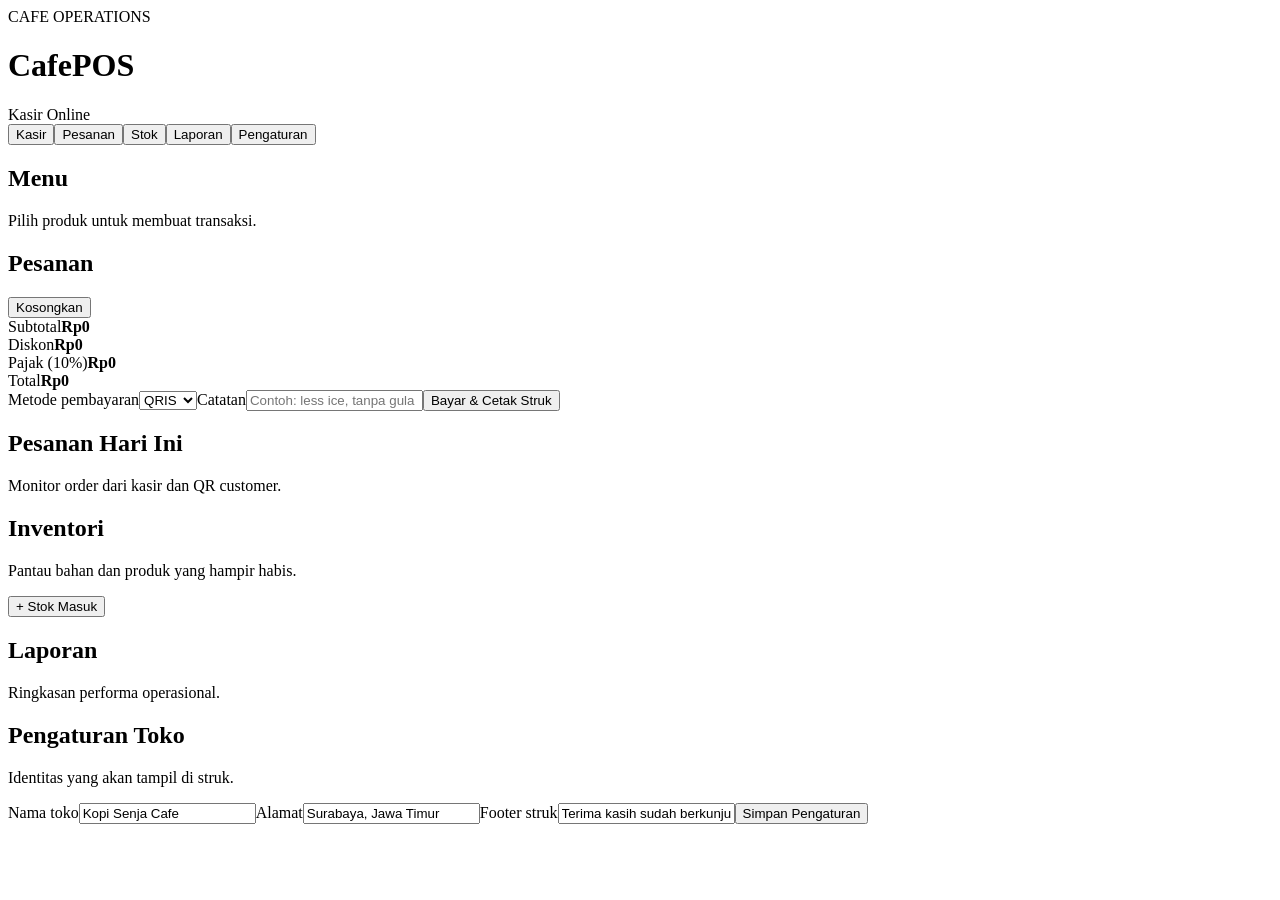
==== index.html @ b2c29be2 "feat: build functional cafe POS MVP" ====
<!doctype html>
<html lang="id">
<head><meta charset="UTF-8"><meta name="viewport" content="width=device-width,initial-scale=1.0"><title>CafePOS — Kasir Cafe</title><link rel="stylesheet" href="styles.css"></head>
<body>
<div class="app">
<header><div><span class="eyebrow">CAFE OPERATIONS</span><h1>CafePOS</h1></div><div class="header-right"><span id="clock"></span><span class="badge">Kasir Online</span></div></header>
<nav class="tabs"><button class="tab active" data-view="pos">Kasir</button><button class="tab" data-view="orders">Pesanan</button><button class="tab" data-view="inventory">Stok</button><button class="tab" data-view="reports">Laporan</button><button class="tab" data-view="settings">Pengaturan</button></nav>
<main>
<section id="pos" class="view active"><div class="content-grid">
<div><div class="section-head"><div><h2>Menu</h2><p>Pilih produk untuk membuat transaksi.</p></div><div id="categories" class="chips"></div></div><div id="products" class="product-grid"></div></div>
<aside class="cart"><div class="section-head"><div><h2>Pesanan</h2><p id="orderNo"></p></div><button id="clearCart" class="ghost">Kosongkan</button></div><div id="cartItems" class="cart-items"></div><div class="summary"><div><span>Subtotal</span><b id="subtotal">Rp0</b></div><div><span>Diskon</span><b id="discount">Rp0</b></div><div><span>Pajak (10%)</span><b id="tax">Rp0</b></div><div class="total"><span>Total</span><strong id="total">Rp0</strong></div></div><div class="checkout"><label>Metode pembayaran<select id="payment"><option>QRIS</option><option>Cash</option><option>Debit</option><option>Credit</option></select></label><label>Catatan<input id="note" placeholder="Contoh: less ice, tanpa gula"></label><button id="checkout" class="primary">Bayar & Cetak Struk</button></div></aside>
</div></section>
<section id="orders" class="view"><div class="section-head"><div><h2>Pesanan Hari Ini</h2><p>Monitor order dari kasir dan QR customer.</p></div></div><div id="orderList" class="table-wrap"></div></section>
<section id="inventory" class="view"><div class="section-head"><div><h2>Inventori</h2><p>Pantau bahan dan produk yang hampir habis.</p></div><button id="restock" class="primary small">+ Stok Masuk</button></div><div id="inventoryList" class="table-wrap"></div></section>
<section id="reports" class="view"><div class="section-head"><div><h2>Laporan</h2><p>Ringkasan performa operasional.</p></div></div><div id="reportCards" class="metric-grid"></div><div id="topProducts" class="panel"></div></section>
<section id="settings" class="view"><div class="settings panel"><h2>Pengaturan Toko</h2><p>Identitas yang akan tampil di struk.</p><label>Nama toko<input id="storeName" value="Kopi Senja Cafe"></label><label>Alamat<input id="storeAddress" value="Surabaya, Jawa Timur"></label><label>Footer struk<input id="receiptFooter" value="Terima kasih sudah berkunjung!"></label><button id="saveSettings" class="primary">Simpan Pengaturan</button></div></section>
</main></div><div id="toast"></div><script src="app.js"></script></body></html>
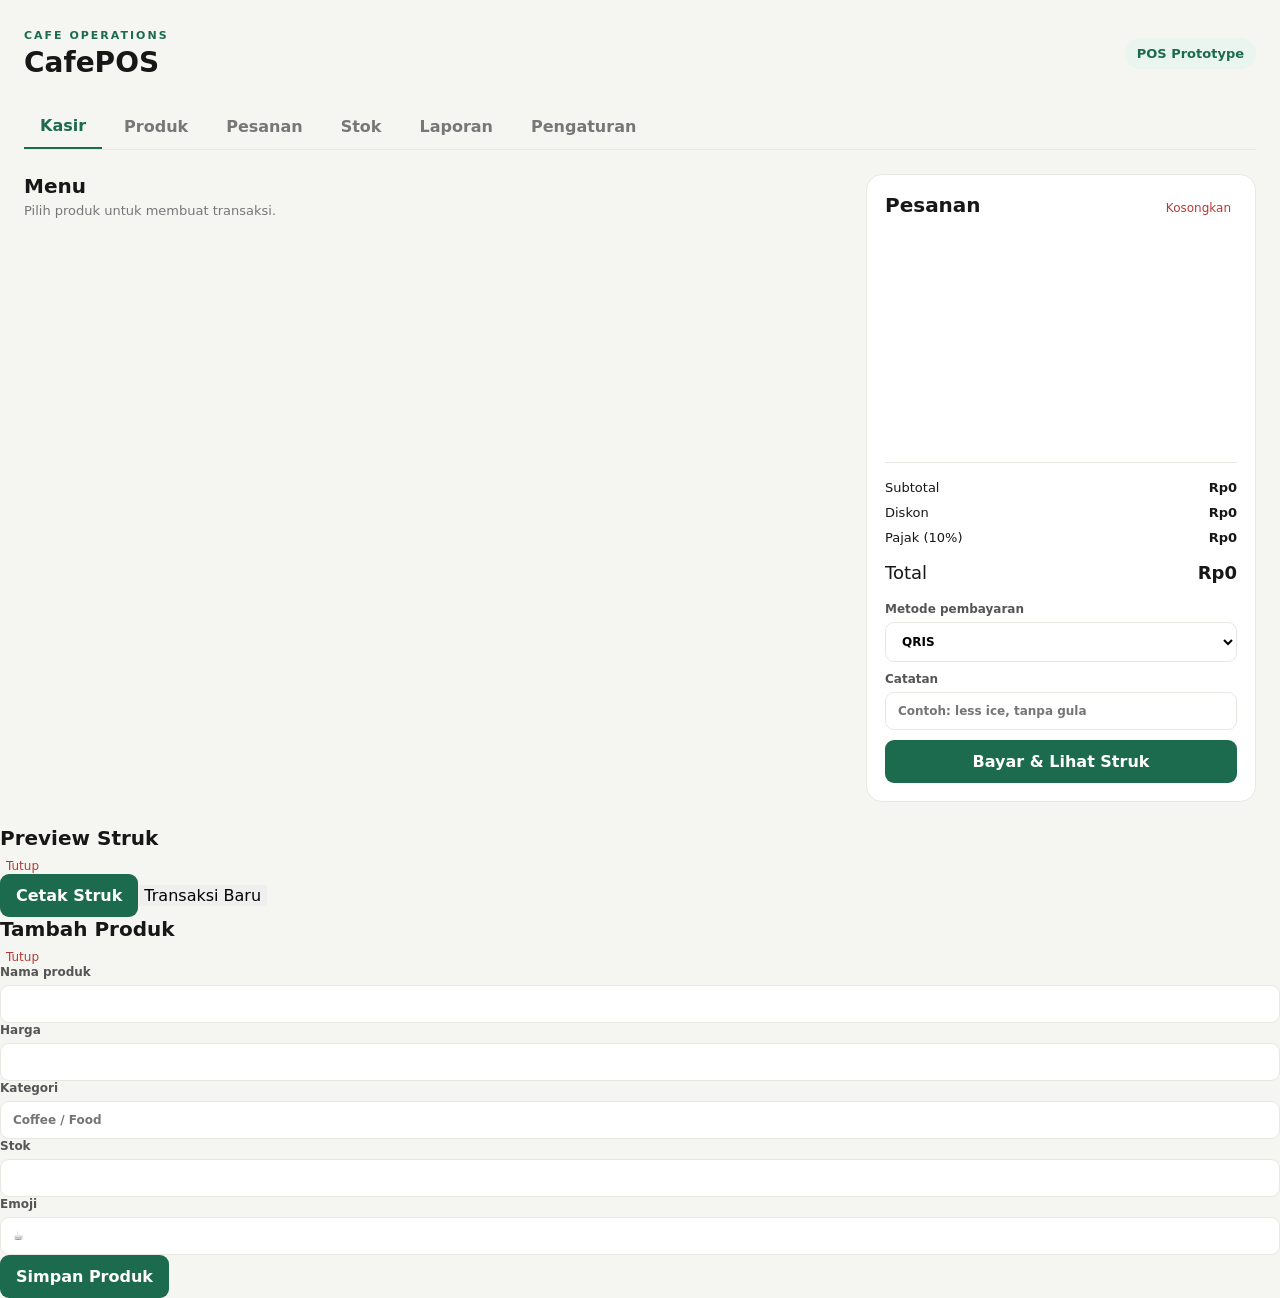
==== commit f02222f0: "feat: improve POS product management and receipt preview" ====
--- a/index.html
+++ b/index.html
@@ -1,17 +1,14 @@
-<!doctype html>
-<html lang="id">
-<head><meta charset="UTF-8"><meta name="viewport" content="width=device-width,initial-scale=1.0"><title>CafePOS — Kasir Cafe</title><link rel="stylesheet" href="styles.css"></head>
-<body>
-<div class="app">
-<header><div><span class="eyebrow">CAFE OPERATIONS</span><h1>CafePOS</h1></div><div class="header-right"><span id="clock"></span><span class="badge">Kasir Online</span></div></header>
-<nav class="tabs"><button class="tab active" data-view="pos">Kasir</button><button class="tab" data-view="orders">Pesanan</button><button class="tab" data-view="inventory">Stok</button><button class="tab" data-view="reports">Laporan</button><button class="tab" data-view="settings">Pengaturan</button></nav>
+<!doctype html><html lang="id"><head><meta charset="UTF-8"><meta name="viewport" content="width=device-width,initial-scale=1.0"><title>CafePOS — Kasir Cafe</title><link rel="stylesheet" href="styles.css"></head><body><div class="app">
+<header><div><span class="eyebrow">CAFE OPERATIONS</span><h1>CafePOS</h1></div><div class="header-right"><span id="clock"></span><span class="badge">POS Prototype</span></div></header>
+<nav class="tabs"><button class="tab active" data-view="pos">Kasir</button><button class="tab" data-view="products">Produk</button><button class="tab" data-view="orders">Pesanan</button><button class="tab" data-view="inventory">Stok</button><button class="tab" data-view="reports">Laporan</button><button class="tab" data-view="settings">Pengaturan</button></nav>
 <main>
-<section id="pos" class="view active"><div class="content-grid">
-<div><div class="section-head"><div><h2>Menu</h2><p>Pilih produk untuk membuat transaksi.</p></div><div id="categories" class="chips"></div></div><div id="products" class="product-grid"></div></div>
-<aside class="cart"><div class="section-head"><div><h2>Pesanan</h2><p id="orderNo"></p></div><button id="clearCart" class="ghost">Kosongkan</button></div><div id="cartItems" class="cart-items"></div><div class="summary"><div><span>Subtotal</span><b id="subtotal">Rp0</b></div><div><span>Diskon</span><b id="discount">Rp0</b></div><div><span>Pajak (10%)</span><b id="tax">Rp0</b></div><div class="total"><span>Total</span><strong id="total">Rp0</strong></div></div><div class="checkout"><label>Metode pembayaran<select id="payment"><option>QRIS</option><option>Cash</option><option>Debit</option><option>Credit</option></select></label><label>Catatan<input id="note" placeholder="Contoh: less ice, tanpa gula"></label><button id="checkout" class="primary">Bayar & Cetak Struk</button></div></aside>
-</div></section>
-<section id="orders" class="view"><div class="section-head"><div><h2>Pesanan Hari Ini</h2><p>Monitor order dari kasir dan QR customer.</p></div></div><div id="orderList" class="table-wrap"></div></section>
-<section id="inventory" class="view"><div class="section-head"><div><h2>Inventori</h2><p>Pantau bahan dan produk yang hampir habis.</p></div><button id="restock" class="primary small">+ Stok Masuk</button></div><div id="inventoryList" class="table-wrap"></div></section>
+<section id="pos" class="view active"><div class="content-grid"><div><div class="section-head"><div><h2>Menu</h2><p>Pilih produk untuk membuat transaksi.</p></div><div id="categories" class="chips"></div></div><div id="products" class="product-grid"></div></div>
+<aside class="cart"><div class="section-head"><div><h2>Pesanan</h2><p id="orderNo"></p></div><button id="clearCart" class="ghost">Kosongkan</button></div><div id="cartItems" class="cart-items"></div><div class="summary"><div><span>Subtotal</span><b id="subtotal">Rp0</b></div><div><span>Diskon</span><b id="discount">Rp0</b></div><div><span>Pajak (10%)</span><b id="tax">Rp0</b></div><div class="total"><span>Total</span><strong id="total">Rp0</strong></div></div><div class="checkout"><label>Metode pembayaran<select id="payment"><option>QRIS</option><option>Cash</option><option>Debit</option><option>Credit</option></select></label><label>Catatan<input id="note" placeholder="Contoh: less ice, tanpa gula"></label><button id="checkout" class="primary">Bayar & Lihat Struk</button></div></aside></div></section>
+<section id="products" class="view"><div class="section-head"><div><h2>Kelola Produk</h2><p>Tambah, edit, hapus, harga, kategori, stok, dan emoji produk.</p></div><button class="primary small" id="addProduct">+ Tambah Produk</button></div><div id="productAdmin" class="table-wrap"></div></section>
+<section id="orders" class="view"><div class="section-head"><div><h2>Pesanan Hari Ini</h2><p>Monitor transaksi kasir dan order QR.</p></div></div><div id="orderList" class="table-wrap"></div></section>
+<section id="inventory" class="view"><div class="section-head"><div><h2>Inventori</h2><p>Pantau stok produk.</p></div></div><div id="inventoryList" class="table-wrap"></div></section>
 <section id="reports" class="view"><div class="section-head"><div><h2>Laporan</h2><p>Ringkasan performa operasional.</p></div></div><div id="reportCards" class="metric-grid"></div><div id="topProducts" class="panel"></div></section>
-<section id="settings" class="view"><div class="settings panel"><h2>Pengaturan Toko</h2><p>Identitas yang akan tampil di struk.</p><label>Nama toko<input id="storeName" value="Kopi Senja Cafe"></label><label>Alamat<input id="storeAddress" value="Surabaya, Jawa Timur"></label><label>Footer struk<input id="receiptFooter" value="Terima kasih sudah berkunjung!"></label><button id="saveSettings" class="primary">Simpan Pengaturan</button></div></section>
-</main></div><div id="toast"></div><script src="app.js"></script></body></html>+<section id="settings" class="view"><div class="settings panel"><h2>Pengaturan Toko & Struk</h2><p>Identitas ini digunakan pada preview dan cetak struk.</p><div class="logo-setting"><div id="logoPreview" class="logo-preview">LOGO</div><div><label>Logo toko<input id="logoFile" type="file" accept="image/png,image/jpeg,image/webp"></label><button id="removeLogo" class="ghost">Hapus logo</button></div></div><label>Nama toko<input id="storeName"></label><label>Alamat<input id="storeAddress"></label><label>Footer struk<input id="receiptFooter"></label><button id="saveSettings" class="primary">Simpan Pengaturan</button></div></section>
+</main></div>
+<div id="receiptModal" class="modal hidden"><div class="modal-card"><div class="modal-head"><h2>Preview Struk</h2><button id="closeReceipt" class="ghost">Tutup</button></div><div id="receiptPreview" class="receipt"></div><div class="modal-actions"><button id="printReceipt" class="primary">Cetak Struk</button><button id="newOrder" class="secondary">Transaksi Baru</button></div></div></div>
+<div id="productModal" class="modal hidden"><div class="modal-card"><div class="modal-head"><h2 id="productModalTitle">Tambah Produk</h2><button id="closeProduct" class="ghost">Tutup</button></div><div class="form-grid"><label>Nama produk<input id="pName"></label><label>Harga<input id="pPrice" type="number"></label><label>Kategori<input id="pCat" placeholder="Coffee / Food"></label><label>Stok<input id="pStock" type="number"></label><label>Emoji<input id="pEmoji" placeholder="☕"></label></div><div class="modal-actions"><button id="saveProduct" class="primary">Simpan Produk</button></div></div></div><div id="toast"></div><script src="app.js"></script></body></html>
--- a/styles.css
+++ b/styles.css
@@ -0,0 +1 @@
+:root{--bg:#f5f5f2;--card:#fff;--ink:#171717;--muted:#777;--line:#e8e8e3;--accent:#1d6b4f;--accent2:#eaf5ef;--danger:#b53a35}*{box-sizing:border-box}body{margin:0;background:var(--bg);color:var(--ink);font-family:Inter,ui-sans-serif,system-ui,-apple-system,sans-serif}button,input,select{font:inherit}button{cursor:pointer;border:0}.app{max-width:1500px;margin:auto;padding:24px}header{display:flex;justify-content:space-between;align-items:center;margin-bottom:22px}.eyebrow{font-size:11px;letter-spacing:2px;color:var(--accent);font-weight:800}h1{margin:3px 0;font-size:28px}h2{margin:0 0 5px;font-size:20px}p{margin:0;color:var(--muted);font-size:13px}.header-right{display:flex;gap:12px;align-items:center;color:var(--muted);font-size:13px}.badge,.chips button{background:var(--accent2);color:var(--accent);padding:8px 12px;border-radius:999px;font-weight:700}.tabs{display:flex;gap:6px;border-bottom:1px solid var(--line);margin-bottom:24px}.tab{background:none;padding:12px 16px;color:var(--muted);font-weight:700}.tab.active{color:var(--accent);border-bottom:2px solid var(--accent)}.view{display:none}.view.active{display:block}.content-grid{display:grid;grid-template-columns:1fr 390px;gap:22px}.section-head{display:flex;justify-content:space-between;align-items:center;margin-bottom:18px}.chips{display:flex;gap:6px}.chips button{border:1px solid transparent;background:#fff;color:#666}.chips button.active{background:var(--accent);color:white}.product-grid{display:grid;grid-template-columns:repeat(3,1fr);gap:12px}.product{background:var(--card);border:1px solid var(--line);border-radius:14px;padding:16px;text-align:left;transition:.15s}.product:hover{transform:translateY(-2px);box-shadow:0 8px 24px #0000000b}.product .emoji{font-size:30px}.product h3{margin:12px 0 4px;font-size:15px}.price{font-weight:800}.stock{font-size:11px;color:var(--muted)}.cart,.panel{background:var(--card);border:1px solid var(--line);border-radius:16px;padding:18px}.ghost{background:none;color:var(--danger);font-size:12px}.cart-items{min-height:210px;max-height:360px;overflow:auto}.cart-row{display:grid;grid-template-columns:1fr auto;gap:8px;padding:12px 0;border-bottom:1px solid var(--line)}.cart-row small{color:var(--muted)}.qty{display:flex;align-items:center;gap:7px}.qty button{width:26px;height:26px;border-radius:7px;background:#f1f1ee}.summary{border-top:1px solid var(--line);margin-top:12px;padding-top:12px}.summary>div{display:flex;justify-content:space-between;padding:5px 0;font-size:13px}.summary .total{font-size:18px;padding-top:12px}.checkout{display:grid;gap:10px;margin-top:14px}label{display:grid;gap:6px;font-size:12px;font-weight:700;color:#555}input,select{width:100%;padding:11px 12px;border:1px solid var(--line);border-radius:9px;background:#fff;outline:none}input:focus,select:focus{border-color:var(--accent)}.primary{background:var(--accent);color:#fff;padding:12px 16px;border-radius:9px;font-weight:800}.small{padding:9px 12px}.table-wrap{background:#fff;border:1px solid var(--line);border-radius:14px;overflow:auto}table{width:100%;border-collapse:collapse}th,td{text-align:left;padding:13px 15px;border-bottom:1px solid var(--line);font-size:13px}th{font-size:11px;text-transform:uppercase;color:var(--muted)}.status{padding:5px 8px;border-radius:999px;background:var(--accent2);color:var(--accent);font-weight:700;font-size:11px}.low{color:var(--danger);font-weight:800}.metric-grid{display:grid;grid-template-columns:repeat(4,1fr);gap:12px;margin-bottom:18px}.metric{background:#fff;border:1px solid var(--line);padding:18px;border-radius:14px}.metric span{color:var(--muted);font-size:12px}.metric strong{display:block;font-size:25px;margin-top:8px}.settings{max-width:600px;display:grid;gap:14px}.settings h2,.settings p{grid-column:1/-1}#toast{position:fixed;right:22px;bottom:22px;background:#171717;color:#fff;padding:12px 16px;border-radius:9px;opacity:0;transform:translateY(10px);transition:.2s}#toast.show{opacity:1;transform:none}@media(max-width:900px){.content-grid{grid-template-columns:1fr}.product-grid{grid-template-columns:repeat(2,1fr)}.metric-grid{grid-template-columns:repeat(2,1fr)}}@media(max-width:560px){.app{padding:14px}.product-grid{grid-template-columns:1fr}.chips{overflow:auto}.header-right{display:none}}
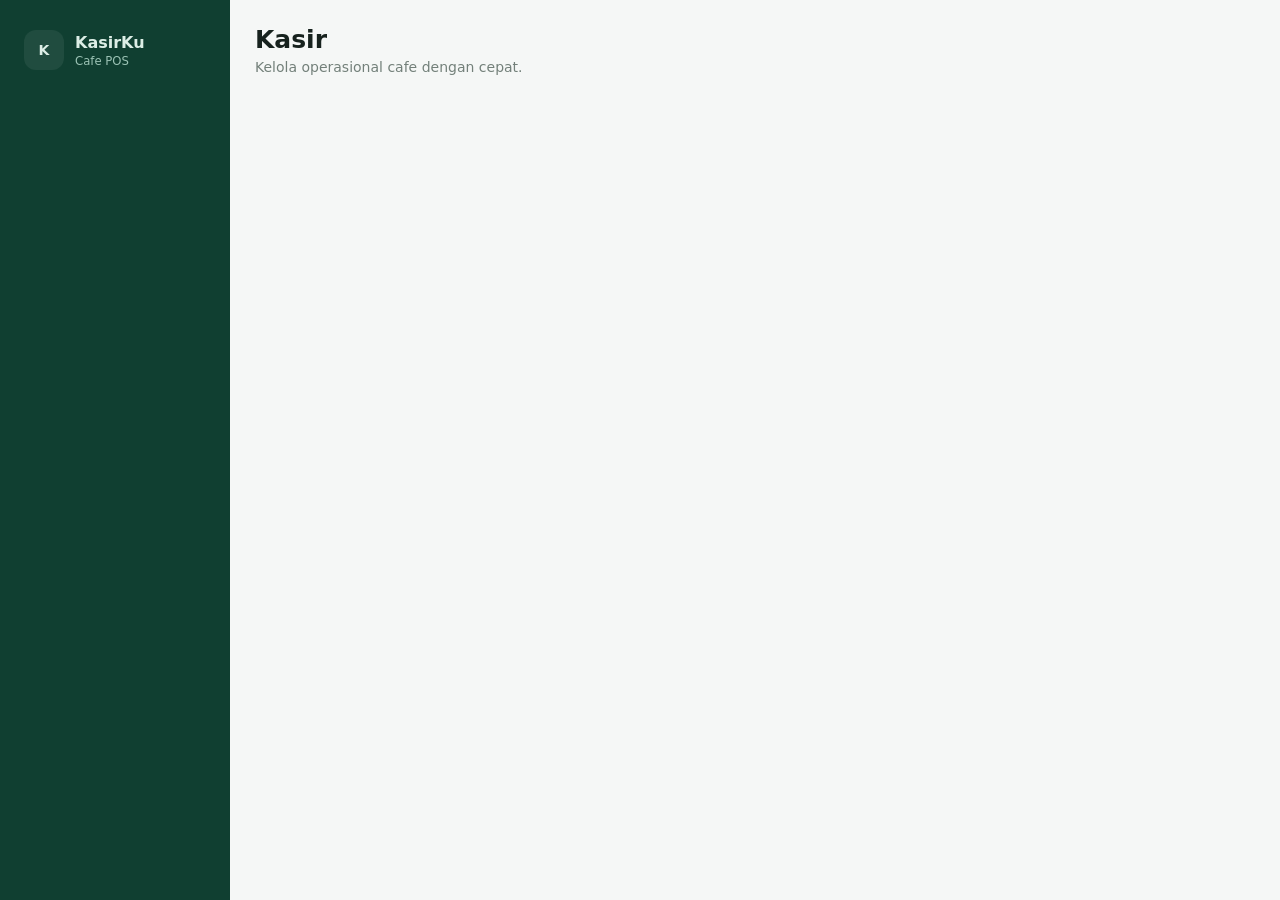
==== commit 1e2c3f27: "Upgrade main POS to KasirKu modern UI" ====
--- a/index.html
+++ b/index.html
@@ -1,14 +1,61 @@
-<!doctype html><html lang="id"><head><meta charset="UTF-8"><meta name="viewport" content="width=device-width,initial-scale=1.0"><title>CafePOS — Kasir Cafe</title><link rel="stylesheet" href="styles.css"></head><body><div class="app">
-<header><div><span class="eyebrow">CAFE OPERATIONS</span><h1>CafePOS</h1></div><div class="header-right"><span id="clock"></span><span class="badge">POS Prototype</span></div></header>
-<nav class="tabs"><button class="tab active" data-view="pos">Kasir</button><button class="tab" data-view="products">Produk</button><button class="tab" data-view="orders">Pesanan</button><button class="tab" data-view="inventory">Stok</button><button class="tab" data-view="reports">Laporan</button><button class="tab" data-view="settings">Pengaturan</button></nav>
-<main>
-<section id="pos" class="view active"><div class="content-grid"><div><div class="section-head"><div><h2>Menu</h2><p>Pilih produk untuk membuat transaksi.</p></div><div id="categories" class="chips"></div></div><div id="products" class="product-grid"></div></div>
-<aside class="cart"><div class="section-head"><div><h2>Pesanan</h2><p id="orderNo"></p></div><button id="clearCart" class="ghost">Kosongkan</button></div><div id="cartItems" class="cart-items"></div><div class="summary"><div><span>Subtotal</span><b id="subtotal">Rp0</b></div><div><span>Diskon</span><b id="discount">Rp0</b></div><div><span>Pajak (10%)</span><b id="tax">Rp0</b></div><div class="total"><span>Total</span><strong id="total">Rp0</strong></div></div><div class="checkout"><label>Metode pembayaran<select id="payment"><option>QRIS</option><option>Cash</option><option>Debit</option><option>Credit</option></select></label><label>Catatan<input id="note" placeholder="Contoh: less ice, tanpa gula"></label><button id="checkout" class="primary">Bayar & Lihat Struk</button></div></aside></div></section>
-<section id="products" class="view"><div class="section-head"><div><h2>Kelola Produk</h2><p>Tambah, edit, hapus, harga, kategori, stok, dan emoji produk.</p></div><button class="primary small" id="addProduct">+ Tambah Produk</button></div><div id="productAdmin" class="table-wrap"></div></section>
-<section id="orders" class="view"><div class="section-head"><div><h2>Pesanan Hari Ini</h2><p>Monitor transaksi kasir dan order QR.</p></div></div><div id="orderList" class="table-wrap"></div></section>
-<section id="inventory" class="view"><div class="section-head"><div><h2>Inventori</h2><p>Pantau stok produk.</p></div></div><div id="inventoryList" class="table-wrap"></div></section>
-<section id="reports" class="view"><div class="section-head"><div><h2>Laporan</h2><p>Ringkasan performa operasional.</p></div></div><div id="reportCards" class="metric-grid"></div><div id="topProducts" class="panel"></div></section>
-<section id="settings" class="view"><div class="settings panel"><h2>Pengaturan Toko & Struk</h2><p>Identitas ini digunakan pada preview dan cetak struk.</p><div class="logo-setting"><div id="logoPreview" class="logo-preview">LOGO</div><div><label>Logo toko<input id="logoFile" type="file" accept="image/png,image/jpeg,image/webp"></label><button id="removeLogo" class="ghost">Hapus logo</button></div></div><label>Nama toko<input id="storeName"></label><label>Alamat<input id="storeAddress"></label><label>Footer struk<input id="receiptFooter"></label><button id="saveSettings" class="primary">Simpan Pengaturan</button></div></section>
-</main></div>
-<div id="receiptModal" class="modal hidden"><div class="modal-card"><div class="modal-head"><h2>Preview Struk</h2><button id="closeReceipt" class="ghost">Tutup</button></div><div id="receiptPreview" class="receipt"></div><div class="modal-actions"><button id="printReceipt" class="primary">Cetak Struk</button><button id="newOrder" class="secondary">Transaksi Baru</button></div></div></div>
-<div id="productModal" class="modal hidden"><div class="modal-card"><div class="modal-head"><h2 id="productModalTitle">Tambah Produk</h2><button id="closeProduct" class="ghost">Tutup</button></div><div class="form-grid"><label>Nama produk<input id="pName"></label><label>Harga<input id="pPrice" type="number"></label><label>Kategori<input id="pCat" placeholder="Coffee / Food"></label><label>Stok<input id="pStock" type="number"></label><label>Emoji<input id="pEmoji" placeholder="☕"></label></div><div class="modal-actions"><button id="saveProduct" class="primary">Simpan Produk</button></div></div></div><div id="toast"></div><script src="app.js"></script></body></html>+<!doctype html>
+<html lang="id">
+<head>
+<meta charset="utf-8"><meta name="viewport" content="width=device-width,initial-scale=1">
+<title>KasirKu — Cafe POS</title>
+<style>
+:root{--g:#126b4f;--g2:#eaf6f0;--bg:#f5f7f6;--card:#fff;--ink:#17221e;--muted:#73807a;--line:#e2e9e5;--red:#c43d3d;--shadow:0 10px 30px #123b2a0b}
+*{box-sizing:border-box}body{margin:0;background:var(--bg);color:var(--ink);font:14px Inter,system-ui,-apple-system,Segoe UI,sans-serif}button,input,select,textarea{font:inherit}button{cursor:pointer;border:0}.app{display:flex;min-height:100vh}.side{width:230px;background:#103f31;color:#dceee6;padding:22px 14px;position:fixed;inset:0 auto 0 0}.brand{display:flex;gap:11px;align-items:center;padding:8px 10px 24px}.logo{width:40px;height:40px;border-radius:12px;background:#fff1;display:grid;place-items:center;overflow:hidden;font-weight:900}.logo img{width:100%;height:100%;object-fit:contain}.brand b{display:block;font-size:16px}.brand small{color:#9bc2b4}.nav{display:grid;gap:5px}.nav button{background:transparent;color:#b9d5cb;text-align:left;padding:12px 13px;border-radius:10px}.nav button:hover,.nav button.on{background:#ffffff14;color:#fff}.main{margin-left:230px;width:calc(100% - 230px);padding:25px;max-width:1500px}.top{display:flex;justify-content:space-between;align-items:center;margin-bottom:22px}.top h1{margin:0;font-size:25px}.top p{margin:5px 0 0;color:var(--muted)}.pill{padding:7px 10px;border-radius:99px;background:var(--g2);color:var(--g);font-weight:800;font-size:12px}.pos{display:grid;grid-template-columns:minmax(0,1fr) 400px;gap:18px}.search{background:#fff;border:1px solid var(--line);padding:13px 15px;border-radius:12px;width:100%;outline:0}.chips{display:flex;gap:7px;overflow:auto;padding:12px 0}.chips button{padding:8px 12px;border-radius:99px;background:#fff;border:1px solid var(--line);white-space:nowrap}.chips button.on{background:var(--g);color:#fff;border-color:var(--g)}.grid{display:grid;grid-template-columns:repeat(3,1fr);gap:12px}.pc{background:#fff;border:1px solid var(--line);border-radius:14px;padding:17px;text-align:left;min-height:120px;box-shadow:var(--shadow)}.pc:hover{transform:translateY(-2px)}.pc b,.pc span,.pc small{display:block}.pc b{font-size:15px;margin-bottom:14px}.pc span{font-weight:900}.pc small{color:var(--muted);margin-top:7px}.card{background:var(--card);border:1px solid var(--line);border-radius:15px;padding:18px;box-shadow:var(--shadow)}.cart{position:sticky;top:20px;height:max-content}.carthead,.bar,.row,.sum .line{display:flex;align-items:center;justify-content:space-between;gap:10px}.carthead{margin-bottom:12px}.carthead h3{margin:0}.mu{color:var(--muted);font-size:12px}.ci{display:grid;grid-template-columns:1fr auto auto;gap:10px;align-items:center;padding:12px 0;border-bottom:1px solid var(--line)}.qt{display:flex;gap:7px;align-items:center}.qt button{width:27px;height:27px;border-radius:8px;background:#edf1ef}.sum{margin-top:13px;border-top:1px solid var(--line);padding-top:10px}.sum .line{padding:5px 0}.sum .total{font-size:19px;font-weight:900;padding-top:12px}.paybox{margin-top:14px;display:grid;gap:10px}label{display:grid;gap:6px;font-weight:700;font-size:12px;color:#52615a}input,select,textarea{width:100%;padding:11px 12px;border:1px solid var(--line);border-radius:9px;background:#fff;outline:0}input:focus,select:focus,textarea:focus{border-color:var(--g)}.pay,.pri{background:var(--g);color:#fff;padding:12px 15px;border-radius:9px;font-weight:900}.danger{color:var(--red)!important}.ghost{background:#fff;border:1px solid var(--line);padding:9px 12px;border-radius:9px}.fg{display:grid;grid-template-columns:1fr 1fr;gap:12px}.table{overflow:auto}.table table{width:100%;border-collapse:collapse}.table th,.table td{padding:12px;border-bottom:1px solid var(--line);text-align:left;white-space:nowrap}.table th{font-size:11px;color:var(--muted);text-transform:uppercase}.kpi{display:grid;grid-template-columns:repeat(4,1fr);gap:12px;margin:15px 0}.kpi div{background:#fff;border:1px solid var(--line);border-radius:13px;padding:16px}.kpi small{display:block;color:var(--muted)}.kpi b{display:block;font-size:21px;margin-top:8px}.two{display:grid;grid-template-columns:1fr 1fr;gap:15px}.chart{height:190px;display:flex;gap:10px;align-items:end}.barc{flex:1;text-align:center}.barc i{display:block;background:var(--g);border-radius:7px 7px 0 0;min-height:3px}.modal{position:fixed;inset:0;background:#07140f99;display:grid;place-items:center;padding:20px;z-index:10}.md{background:#fff;width:min(620px,100%);max-height:90vh;overflow:auto;border-radius:16px;padding:20px}.hidden{display:none}.receipt{width:320px;margin:auto;font:12px ui-monospace,monospace;border:1px dashed #bbb;padding:16px;background:#fff}.receipt img{display:block;max-width:90px;max-height:65px;margin:auto}.receipt .rline{display:flex;justify-content:space-between;gap:12px;margin:7px 0}.receipt hr{border:0;border-top:1px dashed #aaa;margin:12px 0}.mobile{display:none}.toast{position:fixed;right:20px;bottom:20px;background:#15231d;color:#fff;padding:12px 15px;border-radius:10px;opacity:0;transform:translateY(8px);transition:.2s}.toast.show{opacity:1;transform:none}
+@media(max-width:1050px){.pos{grid-template-columns:1fr}.cart{position:static}.grid{grid-template-columns:repeat(2,1fr)}}@media(max-width:700px){.side{display:none}.main{margin:0;width:100%;padding:15px 15px 80px}.grid,.fg,.two{grid-template-columns:1fr}.kpi{grid-template-columns:1fr 1fr}.mobile{display:flex;position:fixed;z-index:8;bottom:0;left:0;right:0;background:#fff;border-top:1px solid var(--line);justify-content:space-around;padding:8px}.mobile button{background:none;color:var(--muted);font-size:11px}.mobile button.on{color:var(--g);font-weight:900}.top .date{display:none}}
+</style>
+</head>
+<body>
+<div class="app"><aside class="side"><div class="brand"><div class="logo"><img id="logoImg" style="display:none"><span id="logoText">K</span></div><div><b id="storeSide">KasirKu</b><small>Cafe POS</small></div></div><div id="nav" class="nav"></div></aside>
+<main class="main"><div class="top"><div><h1 id="title">Kasir</h1><p id="subtitle">Kelola operasional cafe dengan cepat.</p></div><div class="date" id="clock"></div></div><div id="content"></div></main></div>
+<div id="mobile" class="mobile"></div><div id="modal" class="modal hidden"></div><div id="toast" class="toast"></div>
+<script>
+const KEY='kasirku_modern_v2';
+const fresh=()=>({set:{name:'Kopi Senja Cafe',tel:'',addr:'Surabaya, Jawa Timur',tax:10,foot:'Terima kasih sudah berkunjung!',logo:''},products:[['Kopi Susu Gula Aren','barang','Coffee',9000,22000,40],['Americano','barang','Coffee',7000,18000,35],['Matcha Latte','barang','Non-Coffee',10000,26000,20],['Lychee Tea','barang','Tea',6000,18000,30],['French Fries','barang','Food',7000,20000,16],['Chicken Rice Bowl','barang','Food',12000,32000,12]].map(x=>({id:uid(),name:x[0],type:x[1],cat:x[2],cost:x[3],price:x[4],stock:x[5],sku:'',bom:''})),vouchers:[],sales:[],seq:1});
+function uid(){return Date.now().toString(36)+Math.random().toString(36).slice(2,7)}
+let S;try{S=JSON.parse(localStorage.getItem(KEY))||fresh()}catch(e){S=fresh()}
+function save(){localStorage.setItem(KEY,JSON.stringify(S))}
+const rp=n=>new Intl.NumberFormat('id-ID',{style:'currency',currency:'IDR',maximumFractionDigits:0}).format(n||0);
+const $=s=>document.querySelector(s), esc=s=>String(s??'').replace(/[&<>"']/g,m=>({'&':'&amp;','<':'&lt;','>':'&gt;','"':'&quot;',"'":'&#39;'}[m]));
+const sm=(a,f)=>a.reduce((x,y)=>x+f(y),0), fd=d=>new Date(d).toLocaleString('id-ID',{dateStyle:'medium',timeStyle:'short'}), dk=d=>new Date(d).toISOString().slice(0,10);
+let tab='pos',cart=[],q='',cat='Semua',voucher=null,search='',date='',range=7;
+const tabs=[['pos','Kasir'],['prod','Produk'],['vch','Voucher'],['his','Riwayat'],['rep','Laporan'],['set','Pengaturan']];
+function toast(t){$('#toast').textContent=t;$('#toast').classList.add('show');clearTimeout(toast.t);toast.t=setTimeout(()=>$('#toast').classList.remove('show'),2200)}
+function modal(h){$('#modal').innerHTML=h?'<div class="md">'+h+'</div>':'';$('#modal').classList.toggle('hidden',!h)}
+function go(t){tab=t;render()}
+function nav(){const make=id=>tabs.map(t=>'<button class="'+(t[0]==id?'on':'')+'" onclick="go(\''+t[0]+'\')">'+t[1]+'</button>').join('');$('#nav').innerHTML=make(tab);$('#mobile').innerHTML=make(tab)}
+function render(){nav();$('#storeSide').textContent=S.set.name;$('#title').textContent=tabs.find(x=>x[0]==tab)[1];const li=$('#logoImg'),lt=$('#logoText');if(S.set.logo){li.src=S.set.logo;li.style.display='block';lt.style.display='none'}else{li.style.display='none';lt.style.display='block'}({pos,prod,vch,his,rep,set})[tab]()}
+function categories(){return ['Semua',...new Set(S.products.map(p=>p.cat||'Umum'))]}
+function pos(){$('#content').innerHTML='<div class="pos"><section><input class="search" placeholder="Cari produk atau SKU..." value="'+esc(q)+'" oninput="q=this.value;drawProducts()"><div id="chips" class="chips"></div><div id="grid" class="grid"></div></section><aside class="card cart"><div class="carthead"><div><h3>Pesanan Saat Ini</h3><span class="mu">Keranjang kasir</span></div><span class="pill">Draft</span></div><div id="items"></div><div class="row"><input id="vc" placeholder="Kode voucher"><button class="ghost" onclick="applyVoucher()">Pakai</button></div><div id="summary"></div><div class="paybox"><label>Metode pembayaran<select id="pm" onchange="updateTotal()"><option>Tunai</option><option>QRIS</option><option>Transfer</option><option>Debit</option></select></label><div id="cash"><input id="paid" type="number" placeholder="Uang diterima" oninput="updateTotal()"><div id="quick" class="chips"></div></div><div id="change" class="mu"></div><button class="pay" onclick="checkout()">Bayar & Selesaikan</button></div></aside></div>';drawProducts();drawCart()}
+function drawProducts(){const cs=categories();if(!cs.includes(cat))cat='Semua';$('#chips').innerHTML=cs.map(c=>'<button class="'+(c==cat?'on':'')+'" onclick="cat='+JSON.stringify(c)+';drawProducts()">'+esc(c)+'</button>').join('');const l=S.products.filter(p=>(cat=='Semua'||p.cat==cat)&&(p.name+' '+p.sku).toLowerCase().includes(q.toLowerCase()));$('#grid').innerHTML=l.map(p=>'<button class="pc" '+(p.type=='barang'&&p.stock<=0?'disabled':'')+' onclick="add(\''+p.id+'\')"><b>'+esc(p.name)+'</b><span>'+rp(p.price)+'</span><small>'+(p.type=='jasa'?'Jasa':p.stock<=0?'Habis':'Stok '+p.stock)+'</small></button>').join('')||'<p class="mu">Belum ada produk.</p>'}
+function add(id){const p=S.products.find(x=>x.id==id),i=cart.find(x=>x.id==id);if(p.type=='barang'&&(i?i.qty:0)>=p.stock)return toast('Stok tidak cukup');i?i.qty++:cart.push({id,name:p.name,price:p.price,cost:p.cost,type:p.type,qty:1});drawCart()}
+function change(i,d){cart[i].qty+=d;if(cart[i].qty<=0)cart.splice(i,1);drawCart()}
+function calc(){const sub=sm(cart,i=>i.price*i.qty);let d=0;if(voucher&&sub>=voucher.min)d=voucher.type=='persen'?Math.round(sub*voucher.value/100):Math.min(voucher.value,sub);const tax=Math.round((sub-d)*S.set.tax/100);return{sub,d,tax,total:sub-d+tax}}
+function drawCart(){$('#items').innerHTML=cart.length?cart.map((i,n)=>'<div class="ci"><div><b>'+esc(i.name)+'</b><br><small>'+rp(i.price)+'</small></div><div class="qt"><button onclick="change('+n+',-1)">−</button><span>'+i.qty+'</span><button onclick="change('+n+',1)">+</button></div><b>'+rp(i.price*i.qty)+'</b></div>').join(''):'<p class="mu">Pilih produk untuk mulai transaksi.</p>';updateTotal()}
+function updateTotal(){if(!$('#summary'))return;const c=calc();$('#summary').innerHTML='<div class="sum"><div class="line"><span>Subtotal</span><span>'+rp(c.sub)+'</span></div>'+(c.d?'<div class="line"><span>Diskon</span><span>−'+rp(c.d)+'</span></div>':'')+'<div class="line"><span>Pajak '+S.set.tax+'%</span><span>'+rp(c.tax)+'</span></div><div class="line total"><span>Total</span><span>'+rp(c.total)+'</span></div></div>';const cash=$('#pm').value=='Tunai';$('#cash').style.display=cash?'block':'none';if(cash){$('#quick').innerHTML=[c.total,20000,50000,100000].filter((x,i)=>!i||x>=c.total).map((x,i)=>'<button onclick="paid.value='+x+';updateTotal()">'+(i?'Rp'+x.toLocaleString('id-ID'):'Uang pas')+'</button>').join('');const p=+$('#paid').value||0;$('#change').textContent=p>=c.total?'Kembalian: '+rp(p-c.total):p?'Kurang: '+rp(c.total-p):''}}
+function applyVoucher(){const code=$('#vc').value.trim().toUpperCase();if(!code){voucher=null;return updateTotal()}const v=S.vouchers.find(x=>x.code==code&&x.on);if(!v)return toast('Voucher tidak valid');if(v.min>calc().sub)return toast('Minimal belanja '+rp(v.min));voucher=v;updateTotal();toast('Voucher diterapkan')}
+function checkout(){if(!cart.length)return toast('Keranjang masih kosong');const c=calc(),m=$('#pm').value,p=+$('#paid').value||0;if(m=='Tunai'&&p<c.total)return toast('Uang diterima kurang');const s={id:uid(),no:'INV'+String(S.seq++).padStart(5,'0'),date:new Date().toISOString(),items:cart.map(x=>({...x})),sub:c.sub,disc:c.d,tax:c.tax,total:c.total,paid:m=='Tunai'?p:c.total,change:m=='Tunai'?p-c.total:0,m,vc:c.d&&voucher?voucher.code:'',st:'ok'};s.items.forEach(i=>{const p=S.products.find(x=>x.id==i.id);if(p&&p.type=='barang')p.stock-=i.qty});S.sales.unshift(s);save();cart=[];voucher=null;render();receipt(s.id)}
+function receipt(id){const s=S.sales.find(x=>x.id==id);modal('<div class="receipt">'+(S.set.logo?'<img src="'+S.set.logo+'">':'')+'<center><b>'+esc(S.set.name)+'</b><br>'+esc(S.set.addr)+'</center><hr>'+s.no+'<br>'+fd(s.date)+'<hr>'+s.items.map(i=>'<div class="rline"><span>'+esc(i.name)+'<br>'+i.qty+' × '+rp(i.price)+'</span><b>'+rp(i.qty*i.price)+'</b></div>').join('')+'<hr><div class="rline"><b>Subtotal</b><b>'+rp(s.sub)+'</b></div>'+(s.disc?'<div class="rline"><span>Diskon</span><span>−'+rp(s.disc)+'</span></div>':'')+'<div class="rline"><span>Pajak</span><span>'+rp(s.tax)+'</span></div><div class="rline"><b>TOTAL</b><b>'+rp(s.total)+'</b></div><hr><center>'+esc(S.set.foot)+'</center></div><div class="row" style="margin-top:15px"><button class="pri" onclick="printReceipt(\''+id+'\')">Cetak</button><button class="ghost" onclick="modal()">Tutup</button></div>')}
+function printReceipt(id){const s=S.sales.find(x=>x.id==id),w=open('','_blank','width=420,height=700');if(!w)return toast('Izinkan popup untuk mencetak');w.document.write('<html><body style="width:320px;margin:20px auto;font:12px monospace">'+$('.receipt').outerHTML+'<script>window.print()<\/script></body></html>');w.document.close()}
+function prod(){$('#content').innerHTML='<div class="bar"><div><h2>Produk & Jasa</h2><p class="mu">Kelola harga, HPP, stok, kategori dan SKU.</p></div><button class="pri" onclick="productForm()">+ Tambah Produk</button></div><div class="card table" style="margin-top:15px"><table><tr><th>Produk<th>Jenis<th>HPP<th>Harga<th>Margin<th>Stok<th>Aksi</tr>'+S.products.map(p=>'<tr><td><b>'+esc(p.name)+'</b><br><small>'+esc(p.cat)+'</small><td>'+p.type+'<td>'+rp(p.cost)+'<td>'+rp(p.price)+'<td>'+Math.round((p.price-p.cost)/p.price*100)+'%<td>'+(p.type=='jasa'?'—':p.stock)+'<td><button onclick="productForm(\''+p.id+'\')">Ubah</button> <button class="danger" onclick="delProduct(\''+p.id+'\')">Hapus</button>').join('')+'</table></div>'}
+function productForm(id){const p=S.products.find(x=>x.id==id)||{type:'barang',cat:'Coffee',cost:0,price:0,stock:0};modal('<h3>'+ (id?'Ubah':'Tambah') +' Produk</h3><div class="fg"><label>Nama<input id="pn" value="'+esc(p.name||'')+'"></label><label>Jenis<select id="pt"><option value="barang">Barang</option><option value="jasa">Jasa</option></select></label><label>Kategori<input id="pc" value="'+esc(p.cat||'')+'"></label><label>SKU / Barcode<input id="psku" value="'+esc(p.sku||'')+'"></label><label>HPP<input id="pcost" type="number" value="'+p.cost+'"></label><label>Markup %<input id="pmark" type="number" value="30"></label><label>Harga jual<input id="pprice" type="number" value="'+p.price+'"></label><label>Stok<input id="pstock" type="number" value="'+p.stock+'"></label></div><label>BOM / rincian HPP<textarea id="pbom" rows="3">'+esc(p.bom||'')+'</textarea></label><div class="row" style="margin-top:15px"><button class="pri" onclick="saveProduct(\''+(id||'')+'\')">Simpan</button><button class="ghost" onclick="modal()">Batal</button></div>');$('#pt').value=p.type||'barang'}
+function saveProduct(id){const n=$('#pn').value.trim(),price=+$('#pprice').value;if(!n||!price)return toast('Nama dan harga wajib diisi');const o={id:id||uid(),name:n,type:$('#pt').value,cat:$('#pc').value.trim()||'Umum',sku:$('#psku').value.trim(),cost:+$('#pcost').value||0,price,stock:+$('#pstock').value||0,bom:$('#pbom').value};const i=S.products.findIndex(x=>x.id==id);i>=0?S.products[i]=o:S.products.push(o);save();modal();render();toast('Produk disimpan')}
+function delProduct(id){if(!confirm('Hapus produk ini?'))return;S.products=S.products.filter(x=>x.id!=id);save();render()}
+function vch(){$('#content').innerHTML='<div class="bar"><h2>Voucher</h2></div><div class="card"><div class="fg"><label>Kode<input id="vcode"></label><label>Jenis<select id="vtype"><option value="persen">Persen</option><option value="nominal">Nominal</option></select></label><label>Nilai<input id="vval" type="number"></label><label>Minimal belanja<input id="vmin" type="number" value="0"></label></div><button class="pri" style="margin-top:12px" onclick="saveVoucher()">Buat Voucher</button></div><div class="card table" style="margin-top:15px"><table><tr><th>Kode<th>Potongan<th>Min.<th>Status<th>Aksi</tr>'+S.vouchers.map((v,i)=>'<tr><td><b>'+esc(v.code)+'</b><td>'+ (v.type=='persen'?v.value+'%':rp(v.value)) +'<td>'+rp(v.min)+'<td>'+(v.on?'Aktif':'Nonaktif')+'<td><button onclick="toggleVoucher('+i+')">Toggle</button> <button class="danger" onclick="S.vouchers.splice('+i+',1);save();render()">Hapus</button>').join('')+'</table></div>'}
+function saveVoucher(){const c=$('#vcode').value.trim().toUpperCase(),v=+$('#vval').value;if(!c||!v)return toast('Kode dan nilai wajib diisi');S.vouchers.push({code:c,type:$('#vtype').value,value:v,min:+$('#vmin').value||0,on:true});save();render();toast('Voucher dibuat')}
+function toggleVoucher(i){S.vouchers[i].on=!S.vouchers[i].on;save();render()}
+function his(){const rows=S.sales.filter(s=>(!search||(s.no+s.m+(s.vc||'')).toLowerCase().includes(search.toLowerCase()))&&(!date||dk(s.date)==date));$('#content').innerHTML='<div class="bar"><h2>Riwayat Transaksi</h2><button class="ghost" onclick="exportCSV()">Export CSV</button></div><div class="row" style="margin:15px 0"><input placeholder="Cari nomor struk / voucher / metode" value="'+esc(search)+'" oninput="search=this.value;his()"><input type="date" value="'+date+'" onchange="date=this.value;his()"></div><div class="card table"><table><tr><th>No.<th>Waktu<th>Item<th>Total<th>Metode<th>Aksi</tr>'+rows.map(s=>'<tr><td>'+s.no+(s.st=='void'?' <small class="danger">batal</small>':'')+'<td>'+fd(s.date)+'<td>'+sm(s.items,i=>i.qty)+'<td>'+rp(s.total)+'<td>'+s.m+'<td><button onclick="receipt(\''+s.id+'\')">Struk</button> '+(s.st=='ok'?'<button class="danger" onclick="voidSale(\''+s.id+'\')">Batalkan</button>':'')).join('')+'</table></div>'}
+function voidSale(id){const s=S.sales.find(x=>x.id==id);if(!s||s.st=='void')return;s.st='void';s.items.forEach(i=>{const p=S.products.find(x=>x.id==i.id);if(p&&p.type=='barang')p.stock+=i.qty});save();his()}
+function exportCSV(){const rows=S.sales.map(s=>[s.no,dk(s.date),s.m,s.sub,s.disc,s.tax,s.total,s.st].join(','));modal('<textarea rows="12">'+esc('no,tanggal,metode,subtotal,diskon,pajak,total,status\n'+rows.join('\n'))+'</textarea><button class="pri" style="margin-top:10px" onclick="navigator.clipboard.writeText(document.querySelector(\'#modal textarea\').value);toast(\'CSV disalin\')">Salin</button>')}
+function rep(){const ok=S.sales.filter(s=>s.st=='ok'),start=new Date();start.setHours(0,0,0,0);start.setDate(start.getDate()-range+1);const r=range=='all'?ok:ok.filter(s=>new Date(s.date)>=start),net=sm(r,s=>s.sub-s.disc),hpp=sm(r,s=>sm(s.items,i=>i.cost*i.qty)),lab=net-hpp;const top={};r.forEach(s=>s.items.forEach(i=>top[i.name]=(top[i.name]||0)+i.qty));const tops=Object.entries(top).sort((a,b)=>b[1]-a[1]).slice(0,5);$('#content').innerHTML='<div class="bar"><h2>Laporan</h2><div class="chips">'+[[1,'Hari ini'],[7,'7 Hari'],[30,'30 Hari'],['all','Semua']].map(x=>'<button class="'+(range==x[0]?'on':'')+'" onclick="range='+JSON.stringify(x[0])+';rep()">'+x[1]+'</button>').join('')+'</div></div><div class="kpi"><div><small>Penjualan bersih</small><b>'+rp(net)+'</b></div><div><small>Total HPP</small><b>'+rp(hpp)+'</b></div><div><small>Laba kotor</small><b>'+rp(lab)+'</b></div><div><small>Margin</small><b>'+(net?Math.round(lab/net*100):0)+'%</b></div><div><small>Transaksi</small><b>'+r.length+'</b></div><div><small>Rata-rata</small><b>'+rp(r.length?sm(r,s=>s.total)/r.length:0)+'</b></div></div><div class="two"><div class="card table"><h3>Produk Terlaris</h3><table><tr><th>Produk<th>Qty</tr>'+tops.map(x=>'<tr><td>'+esc(x[0])+'<td>'+x[1]).join('')+'</table></div><div class="card"><h3>Stok Menipis</h3>'+S.products.filter(p=>p.type=='barang'&&p.stock<=5).map(p=>'<p>'+esc(p.name)+' <b style="float:right">'+p.stock+'</b></p>').join('')||'<p class="mu">Semua stok aman.</p>'+'</div></div>'}
+function set(){const s=S.set;$('#content').innerHTML='<div class="bar"><h2>Pengaturan</h2></div><div class="card"><h3>Logo & Identitas Toko</h3><p class="mu">Logo tampil di sidebar dan struk. PNG/JPG/WebP maksimal 2 MB.</p>'+(s.logo?'<img src="'+s.logo+'" style="width:110px;height:75px;object-fit:contain;border:1px dashed #bbb;border-radius:10px">':'')+'<label>Pilih logo<input type="file" accept="image/png,image/jpeg,image/webp" onchange="logo(this)"></label></div><div class="card" style="margin-top:15px"><div class="fg"><label>Nama toko<input id="sn" value="'+esc(s.name)+'"></label><label>Telepon<input id="st" value="'+esc(s.tel)+'"></label><label>Alamat<input id="sa" value="'+esc(s.addr)+'"></label><label>Pajak %<input id="sx" type="number" value="'+s.tax+'"></label></div><label>Footer struk<input id="sf" value="'+esc(s.foot)+'"></label><button class="pri" onclick="saveSet()">Simpan Pengaturan</button></div><div class="card" style="margin-top:15px"><h3>Backup & Restore</h3><textarea id="backup" rows="5" placeholder="JSON backup"></textarea><div class="row" style="margin-top:10px"><button class="ghost" onclick="backup.value=JSON.stringify(S)">Buat Backup</button><button class="ghost" onclick="navigator.clipboard.writeText(backup.value);toast('Backup disalin')">Salin</button><button class="pri" onclick="restore()">Pulihkan</button></div></div>'}
+function logo(el){const f=el.files[0];if(!f)return;if(f.size>2e6)return toast('Logo maksimal 2 MB');const r=new FileReader();r.onload=()=>{S.set.logo=r.result;save();render();toast('Logo dipasang')};r.readAsDataURL(f)}
+function saveSet(){S.set={...S.set,name:$('#sn').value.trim()||'Toko Saya',tel:$('#st').value.trim(),addr:$('#sa').value.trim(),tax:+$('#sx').value||0,foot:$('#sf').value.trim()};save();render();toast('Pengaturan tersimpan')}
+function restore(){try{S=JSON.parse($('#backup').value);save();render();toast('Data dipulihkan')}catch(e){toast('Backup tidak valid')}}
+function exportCSV(){const rows=S.sales.map(s=>[s.no,dk(s.date),s.m,s.total,s.st].join(','));modal('<textarea rows="12">'+esc('no,tanggal,metode,total,status\n'+rows.join('\n'))+'</textarea>')}
+setInterval(()=>$('#clock').textContent=new Date().toLocaleString('id-ID',{dateStyle:'medium',timeStyle:'short'}),1000);render();
+</script></body></html>
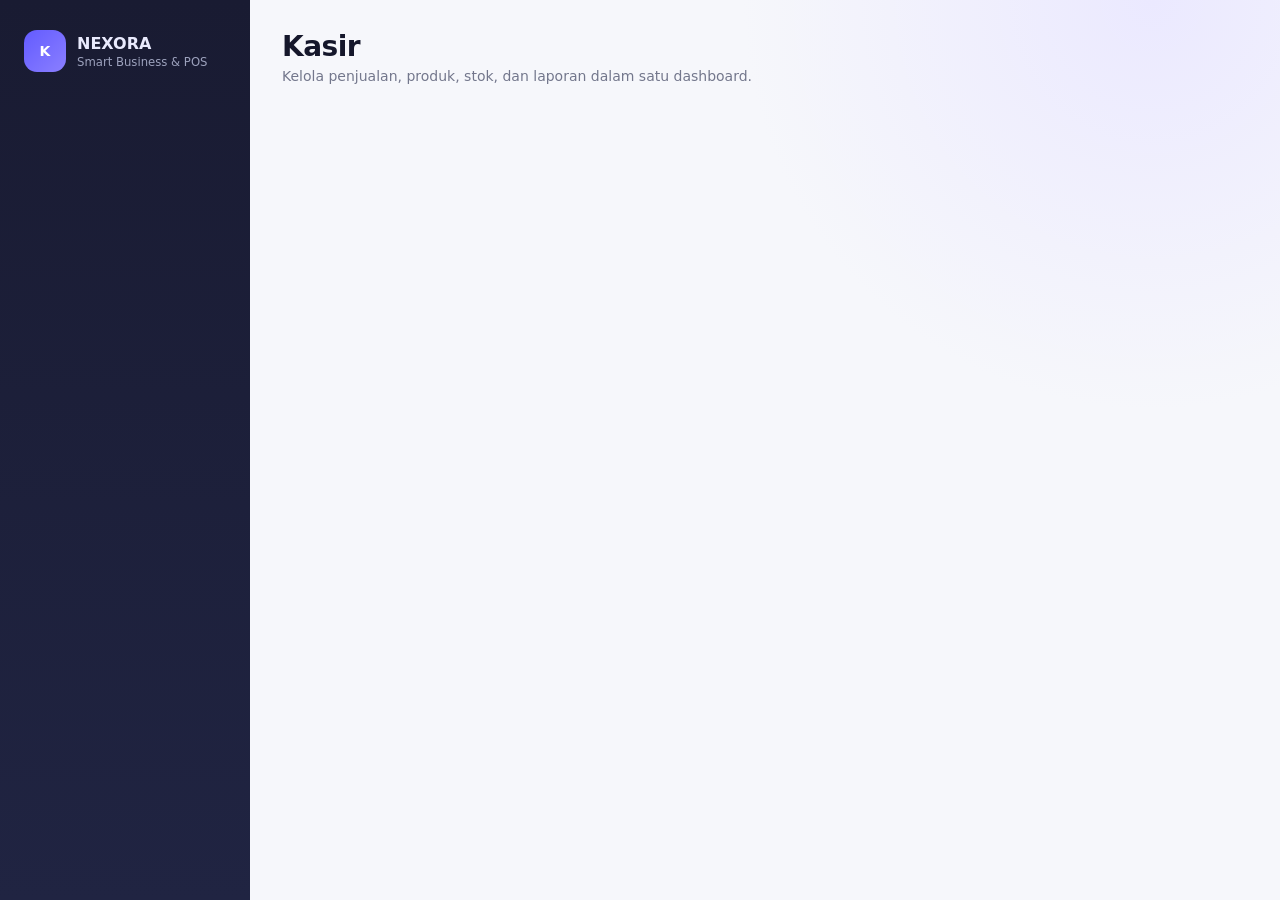
==== commit bc04bd06: "Rebrand KasirKu as NEXORA with modern UI" ====
--- a/index.html
+++ b/index.html
@@ -2,16 +2,34 @@
 <html lang="id">
 <head>
 <meta charset="utf-8"><meta name="viewport" content="width=device-width,initial-scale=1">
-<title>KasirKu — Cafe POS</title>
+<title>NEXORA — Smart Business & POS</title>
 <style>
-:root{--g:#126b4f;--g2:#eaf6f0;--bg:#f5f7f6;--card:#fff;--ink:#17221e;--muted:#73807a;--line:#e2e9e5;--red:#c43d3d;--shadow:0 10px 30px #123b2a0b}
-*{box-sizing:border-box}body{margin:0;background:var(--bg);color:var(--ink);font:14px Inter,system-ui,-apple-system,Segoe UI,sans-serif}button,input,select,textarea{font:inherit}button{cursor:pointer;border:0}.app{display:flex;min-height:100vh}.side{width:230px;background:#103f31;color:#dceee6;padding:22px 14px;position:fixed;inset:0 auto 0 0}.brand{display:flex;gap:11px;align-items:center;padding:8px 10px 24px}.logo{width:40px;height:40px;border-radius:12px;background:#fff1;display:grid;place-items:center;overflow:hidden;font-weight:900}.logo img{width:100%;height:100%;object-fit:contain}.brand b{display:block;font-size:16px}.brand small{color:#9bc2b4}.nav{display:grid;gap:5px}.nav button{background:transparent;color:#b9d5cb;text-align:left;padding:12px 13px;border-radius:10px}.nav button:hover,.nav button.on{background:#ffffff14;color:#fff}.main{margin-left:230px;width:calc(100% - 230px);padding:25px;max-width:1500px}.top{display:flex;justify-content:space-between;align-items:center;margin-bottom:22px}.top h1{margin:0;font-size:25px}.top p{margin:5px 0 0;color:var(--muted)}.pill{padding:7px 10px;border-radius:99px;background:var(--g2);color:var(--g);font-weight:800;font-size:12px}.pos{display:grid;grid-template-columns:minmax(0,1fr) 400px;gap:18px}.search{background:#fff;border:1px solid var(--line);padding:13px 15px;border-radius:12px;width:100%;outline:0}.chips{display:flex;gap:7px;overflow:auto;padding:12px 0}.chips button{padding:8px 12px;border-radius:99px;background:#fff;border:1px solid var(--line);white-space:nowrap}.chips button.on{background:var(--g);color:#fff;border-color:var(--g)}.grid{display:grid;grid-template-columns:repeat(3,1fr);gap:12px}.pc{background:#fff;border:1px solid var(--line);border-radius:14px;padding:17px;text-align:left;min-height:120px;box-shadow:var(--shadow)}.pc:hover{transform:translateY(-2px)}.pc b,.pc span,.pc small{display:block}.pc b{font-size:15px;margin-bottom:14px}.pc span{font-weight:900}.pc small{color:var(--muted);margin-top:7px}.card{background:var(--card);border:1px solid var(--line);border-radius:15px;padding:18px;box-shadow:var(--shadow)}.cart{position:sticky;top:20px;height:max-content}.carthead,.bar,.row,.sum .line{display:flex;align-items:center;justify-content:space-between;gap:10px}.carthead{margin-bottom:12px}.carthead h3{margin:0}.mu{color:var(--muted);font-size:12px}.ci{display:grid;grid-template-columns:1fr auto auto;gap:10px;align-items:center;padding:12px 0;border-bottom:1px solid var(--line)}.qt{display:flex;gap:7px;align-items:center}.qt button{width:27px;height:27px;border-radius:8px;background:#edf1ef}.sum{margin-top:13px;border-top:1px solid var(--line);padding-top:10px}.sum .line{padding:5px 0}.sum .total{font-size:19px;font-weight:900;padding-top:12px}.paybox{margin-top:14px;display:grid;gap:10px}label{display:grid;gap:6px;font-weight:700;font-size:12px;color:#52615a}input,select,textarea{width:100%;padding:11px 12px;border:1px solid var(--line);border-radius:9px;background:#fff;outline:0}input:focus,select:focus,textarea:focus{border-color:var(--g)}.pay,.pri{background:var(--g);color:#fff;padding:12px 15px;border-radius:9px;font-weight:900}.danger{color:var(--red)!important}.ghost{background:#fff;border:1px solid var(--line);padding:9px 12px;border-radius:9px}.fg{display:grid;grid-template-columns:1fr 1fr;gap:12px}.table{overflow:auto}.table table{width:100%;border-collapse:collapse}.table th,.table td{padding:12px;border-bottom:1px solid var(--line);text-align:left;white-space:nowrap}.table th{font-size:11px;color:var(--muted);text-transform:uppercase}.kpi{display:grid;grid-template-columns:repeat(4,1fr);gap:12px;margin:15px 0}.kpi div{background:#fff;border:1px solid var(--line);border-radius:13px;padding:16px}.kpi small{display:block;color:var(--muted)}.kpi b{display:block;font-size:21px;margin-top:8px}.two{display:grid;grid-template-columns:1fr 1fr;gap:15px}.chart{height:190px;display:flex;gap:10px;align-items:end}.barc{flex:1;text-align:center}.barc i{display:block;background:var(--g);border-radius:7px 7px 0 0;min-height:3px}.modal{position:fixed;inset:0;background:#07140f99;display:grid;place-items:center;padding:20px;z-index:10}.md{background:#fff;width:min(620px,100%);max-height:90vh;overflow:auto;border-radius:16px;padding:20px}.hidden{display:none}.receipt{width:320px;margin:auto;font:12px ui-monospace,monospace;border:1px dashed #bbb;padding:16px;background:#fff}.receipt img{display:block;max-width:90px;max-height:65px;margin:auto}.receipt .rline{display:flex;justify-content:space-between;gap:12px;margin:7px 0}.receipt hr{border:0;border-top:1px dashed #aaa;margin:12px 0}.mobile{display:none}.toast{position:fixed;right:20px;bottom:20px;background:#15231d;color:#fff;padding:12px 15px;border-radius:10px;opacity:0;transform:translateY(8px);transition:.2s}.toast.show{opacity:1;transform:none}
+:root{--g:#635bff;--g2:#eeedff;--bg:#f6f7fb;--card:#fff;--ink:#15172b;--muted:#73778c;--line:#e7e8f0;--red:#d94b62;--shadow:0 14px 40px rgba(30,34,80,.07);--dark:#171a2d;--soft:#f0f1f8}
+*{box-sizing:border-box}body{margin:0;background:var(--bg);color:var(--ink);font:14px Inter,system-ui,-apple-system,Segoe UI,sans-serif}button,input,select,textarea{font:inherit}button{cursor:pointer;border:0}.app{display:flex;min-height:100vh}.side{width:250px;background:linear-gradient(180deg,#191b32 0%,#202442 100%);color:#e9eafd;padding:22px 14px;position:fixed;inset:0 auto 0 0}.brand{display:flex;gap:11px;align-items:center;padding:8px 10px 24px}.logo{width:42px;height:42px;border-radius:13px;background:linear-gradient(135deg,#635bff,#8a7fff);color:#fff;display:grid;place-items:center;overflow:hidden;font-weight:900}.logo img{width:100%;height:100%;object-fit:contain}.brand b{display:block;font-size:16px}.brand small{color:#9da2bd}.nav{display:grid;gap:5px}.nav button{background:transparent;color:#b5b9cf;text-align:left;padding:12px 13px;border-radius:10px}.nav button:hover,.nav button.on{background:linear-gradient(90deg,#635bff22,#ffffff08);color:#fff;box-shadow:inset 3px 0 0 #635bff}.main{margin-left:250px;width:calc(100% - 230px);padding:25px;max-width:1500px}.top{display:flex;justify-content:space-between;align-items:center;margin-bottom:22px}.top h1{margin:0;font-size:25px}.top p{margin:5px 0 0;color:var(--muted)}.pill{padding:7px 11px;border-radius:99px;background:var(--g2);color:var(--g);font-weight:800;font-size:12px}.pos{display:grid;grid-template-columns:minmax(0,1fr) 400px;gap:18px}.search{background:#fff;border:1px solid var(--line);padding:13px 15px;border-radius:12px;width:100%;outline:0}.chips{display:flex;gap:7px;overflow:auto;padding:12px 0}.chips button{padding:8px 12px;border-radius:99px;background:#fff;border:1px solid var(--line);white-space:nowrap}.chips button.on{background:var(--g);color:#fff;border-color:var(--g)}.grid{display:grid;grid-template-columns:repeat(3,1fr);gap:12px}.pc{background:linear-gradient(180deg,#fff,#fbfbfe);border:1px solid var(--line);border-radius:14px;padding:17px;text-align:left;min-height:120px;box-shadow:var(--shadow)}.pc:hover{transform:translateY(-3px);box-shadow:0 16px 32px rgba(30,34,80,.10)}.pc b,.pc span,.pc small{display:block}.pc b{font-size:15px;margin-bottom:14px}.pc span{font-weight:900}.pc small{color:var(--muted);margin-top:7px}.card{background:var(--card);border:1px solid var(--line);border-radius:15px;padding:18px;box-shadow:var(--shadow)}.cart{position:sticky;top:20px;height:max-content}.carthead,.bar,.row,.sum .line{display:flex;align-items:center;justify-content:space-between;gap:10px}.carthead{margin-bottom:12px}.carthead h3{margin:0}.mu{color:var(--muted);font-size:12px}.ci{display:grid;grid-template-columns:1fr auto auto;gap:10px;align-items:center;padding:12px 0;border-bottom:1px solid var(--line)}.qt{display:flex;gap:7px;align-items:center}.qt button{width:27px;height:27px;border-radius:8px;background:#edf1ef}.sum{margin-top:13px;border-top:1px solid var(--line);padding-top:10px}.sum .line{padding:5px 0}.sum .total{font-size:19px;font-weight:900;padding-top:12px}.paybox{margin-top:14px;display:grid;gap:10px}label{display:grid;gap:6px;font-weight:700;font-size:12px;color:#52615a}input,select,textarea{width:100%;padding:11px 12px;border:1px solid var(--line);border-radius:9px;background:#fff;outline:0}input:focus,select:focus,textarea:focus{border-color:var(--g)}.pay,.pri{background:linear-gradient(135deg,#635bff,#746cff);color:#fff;padding:12px 15px;border-radius:9px;font-weight:900}.danger{color:var(--red)!important}.ghost{background:#fff;border:1px solid var(--line);padding:9px 12px;border-radius:9px}.fg{display:grid;grid-template-columns:1fr 1fr;gap:12px}.table{overflow:auto}.table table{width:100%;border-collapse:collapse}.table th,.table td{padding:12px;border-bottom:1px solid var(--line);text-align:left;white-space:nowrap}.table th{font-size:11px;color:var(--muted);text-transform:uppercase}.kpi{display:grid;grid-template-columns:repeat(4,1fr);gap:12px;margin:15px 0}.kpi div{background:#fff;border:1px solid var(--line);border-radius:13px;padding:16px}.kpi small{display:block;color:var(--muted)}.kpi b{display:block;font-size:21px;margin-top:8px}.two{display:grid;grid-template-columns:1fr 1fr;gap:15px}.chart{height:190px;display:flex;gap:10px;align-items:end}.barc{flex:1;text-align:center}.barc i{display:block;background:var(--g);border-radius:7px 7px 0 0;min-height:3px}.modal{position:fixed;inset:0;background:#07140f99;display:grid;place-items:center;padding:20px;z-index:10}.md{background:#fff;width:min(620px,100%);max-height:90vh;overflow:auto;border-radius:16px;padding:20px}.hidden{display:none}.receipt{width:320px;margin:auto;font:12px ui-monospace,monospace;border:1px dashed #bbb;padding:16px;background:#fff}.receipt img{display:block;max-width:90px;max-height:65px;margin:auto}.receipt .rline{display:flex;justify-content:space-between;gap:12px;margin:7px 0}.receipt hr{border:0;border-top:1px dashed #aaa;margin:12px 0}.mobile{display:none}.toast{position:fixed;right:20px;bottom:20px;background:#15231d;color:#fff;padding:12px 15px;border-radius:10px;opacity:0;transform:translateY(8px);transition:.2s}.toast.show{opacity:1;transform:none}
 @media(max-width:1050px){.pos{grid-template-columns:1fr}.cart{position:static}.grid{grid-template-columns:repeat(2,1fr)}}@media(max-width:700px){.side{display:none}.main{margin:0;width:100%;padding:15px 15px 80px}.grid,.fg,.two{grid-template-columns:1fr}.kpi{grid-template-columns:1fr 1fr}.mobile{display:flex;position:fixed;z-index:8;bottom:0;left:0;right:0;background:#fff;border-top:1px solid var(--line);justify-content:space-around;padding:8px}.mobile button{background:none;color:var(--muted);font-size:11px}.mobile button.on{color:var(--g);font-weight:900}.top .date{display:none}}
 </style>
-</head>
+<style>
+body{background:radial-gradient(circle at 90% 0%,#ebe9ff 0,transparent 28%),var(--bg)}
+.main{padding:28px 30px}
+.top{padding:2px 2px 6px}
+.top h1{font-size:28px;letter-spacing:-.5px}
+.card,.kpi div{box-shadow:var(--shadow)}
+.search{box-shadow:0 8px 24px rgba(30,34,80,.04)}
+button{transition:transform .16s ease,box-shadow .16s ease,background .16s ease}
+.pri,.pay{box-shadow:0 8px 18px rgba(99,91,255,.20)}
+.pri:hover,.pay:hover{transform:translateY(-1px);box-shadow:0 11px 24px rgba(99,91,255,.28)}
+.ghost:hover{background:#f7f7fb}
+.kpi b{letter-spacing:-.5px}
+@media(max-width:700px){
+ .main{margin:0;width:100%;padding:16px 14px 82px}
+ .top h1{font-size:23px}
+ .mobile{background:rgba(255,255,255,.94);backdrop-filter:blur(14px);box-shadow:0 -8px 24px rgba(20,22,50,.07)}
+ .mobile button{padding:7px 10px}
+}
+</style></head>
 <body>
-<div class="app"><aside class="side"><div class="brand"><div class="logo"><img id="logoImg" style="display:none"><span id="logoText">K</span></div><div><b id="storeSide">KasirKu</b><small>Cafe POS</small></div></div><div id="nav" class="nav"></div></aside>
-<main class="main"><div class="top"><div><h1 id="title">Kasir</h1><p id="subtitle">Kelola operasional cafe dengan cepat.</p></div><div class="date" id="clock"></div></div><div id="content"></div></main></div>
+<div class="app"><aside class="side"><div class="brand"><div class="logo"><img id="logoImg" style="display:none"><span id="logoText">K</span></div><div><b id="storeSide">NEXORA</b><small>Smart Business & POS</small></div></div><div id="nav" class="nav"></div></aside>
+<main class="main"><div class="top"><div><h1 id="title">Kasir</h1><p id="subtitle">Kelola penjualan, produk, stok, dan laporan dalam satu dashboard.</p></div><div class="date" id="clock"></div></div><div id="content"></div></main></div>
 <div id="mobile" class="mobile"></div><div id="modal" class="modal hidden"></div><div id="toast" class="toast"></div>
 <script>
 const KEY='kasirku_modern_v2';
